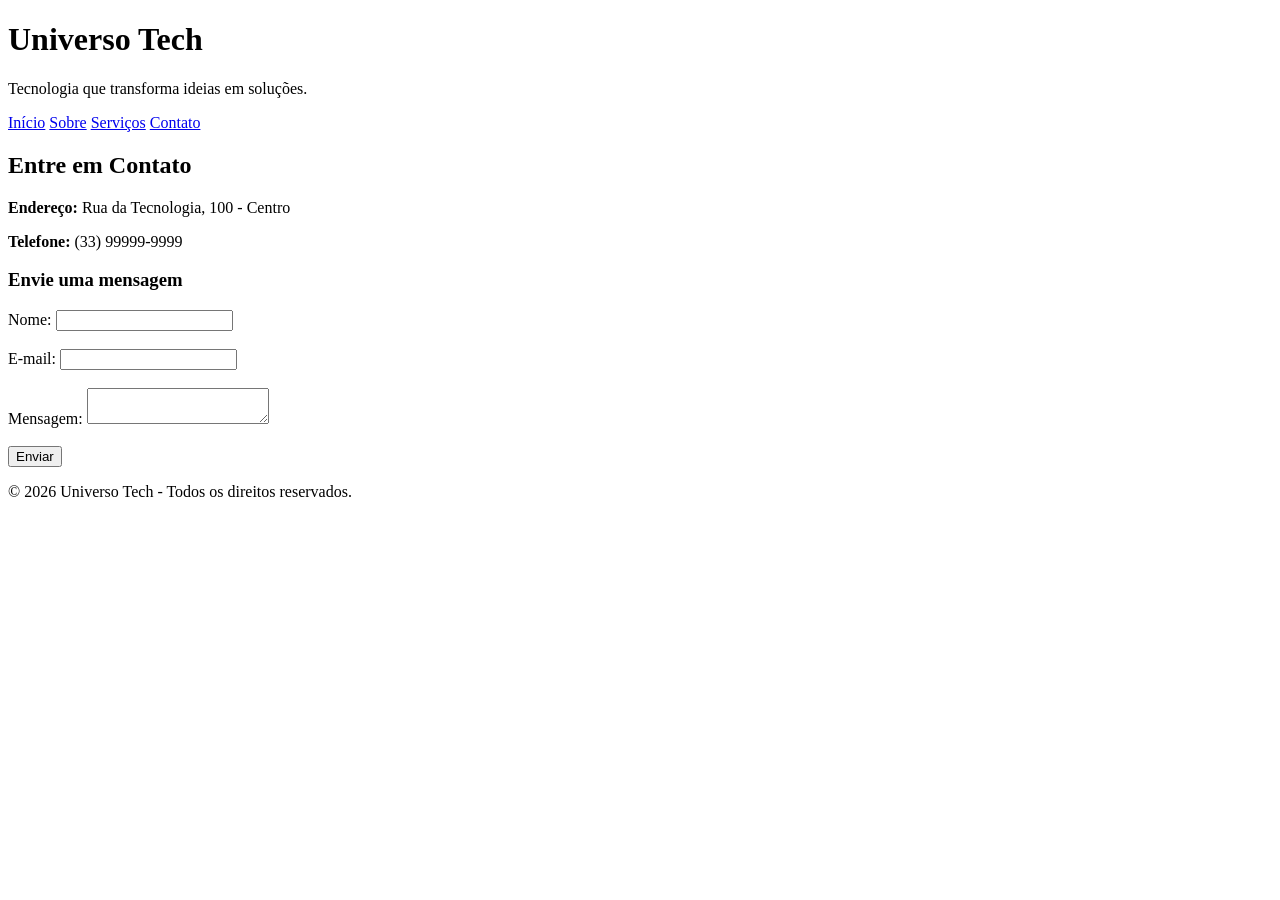
==== contato.html @ 213fb128 "Create contato.html" ====
<!DOCTYPE html>
<html lang="pt-BR">
<head>
    <meta charset="UTF-8">
    <meta name="viewport" content="width=device-width, initial-scale=1.0">
    <title>Contato - Universo Tech</title>
</head>

<body>

    <header>
        <h1>Universo Tech</h1>
        <p>Tecnologia que transforma ideias em soluções.</p>
    </header>

    <nav>
        <a href="index.html">Início</a>
        <a href="sobre.html">Sobre</a>
        <a href="servicos.html">Serviços</a>
        <a href="contato.html">Contato</a>
    </nav>

    <main>
        <h2>Entre em Contato</h2>

        <p><strong>Endereço:</strong> Rua da Tecnologia, 100 - Centro</p>
        <p><strong>Telefone:</strong> (33) 99999-9999</p>

        <h3>Envie uma mensagem</h3>

        <form>
            <label for="nome">Nome:</label>
            <input type="text" id="nome" name="nome">

            <br><br>

            <label for="email">E-mail:</label>
            <input type="email" id="email" name="email">

            <br><br>

            <label for="mensagem">Mensagem:</label>
            <textarea id="mensagem" name="mensagem"></textarea>

            <br><br>

            <button type="submit">Enviar</button>
        </form>
    </main>

    <footer>
        <p>&copy; 2026 Universo Tech - Todos os direitos reservados.</p>
    </footer>

</body>
</html>
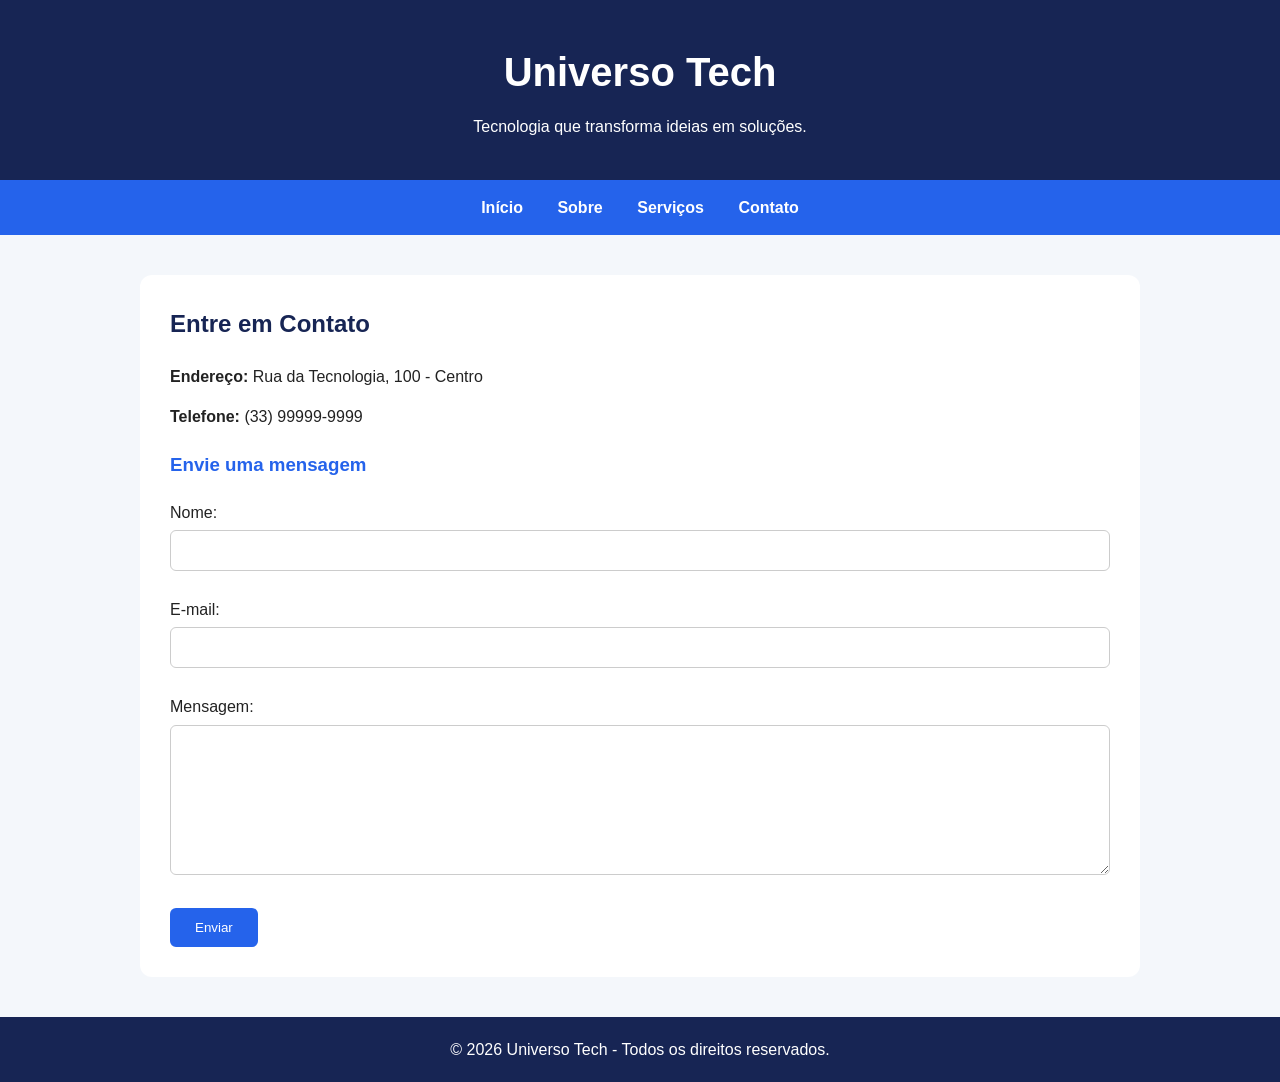
==== commit 85828e96: "Update contato.html" ====
--- a/contato.html
+++ b/contato.html
@@ -3,6 +3,7 @@
 <head>
     <meta charset="UTF-8">
     <meta name="viewport" content="width=device-width, initial-scale=1.0">
+    <link rel="stylesheet" href="css/estilo.css">
     <title>Contato - Universo Tech</title>
 </head>
 
--- a/css/estilo.css
+++ b/css/estilo.css
@@ -0,0 +1,117 @@
+* {
+    margin: 0;
+    padding: 0;
+    box-sizing: border-box;
+}
+
+body {
+    font-family: Arial, sans-serif;
+    background-color: #f4f7fb;
+    color: #222;
+    line-height: 1.6;
+}
+
+header {
+    background-color: #172554;
+    color: white;
+    text-align: center;
+    padding: 40px 20px;
+}
+
+header h1 {
+    font-size: 40px;
+    margin-bottom: 10px;
+}
+
+nav {
+    background-color: #2563eb;
+    text-align: center;
+    padding: 15px;
+}
+
+nav a {
+    color: white;
+    text-decoration: none;
+    margin: 0 15px;
+    font-weight: bold;
+}
+
+nav a:hover {
+    color: #bfdbfe;
+}
+
+main {
+    max-width: 1000px;
+    margin: 40px auto;
+    padding: 30px;
+    background-color: white;
+    border-radius: 12px;
+}
+
+main h2 {
+    color: #172554;
+    margin-bottom: 20px;
+}
+
+main h3 {
+    color: #2563eb;
+    margin-top: 20px;
+}
+
+main p {
+    margin-bottom: 15px;
+}
+
+form {
+    margin-top: 20px;
+}
+
+input,
+textarea {
+    width: 100%;
+    padding: 12px;
+    margin-top: 5px;
+    border: 1px solid #ccc;
+    border-radius: 6px;
+}
+
+textarea {
+    height: 150px;
+}
+
+button {
+    background-color: #2563eb;
+    color: white;
+    border: none;
+    padding: 12px 25px;
+    border-radius: 6px;
+    cursor: pointer;
+}
+
+button:hover {
+    background-color: #172554;
+}
+
+footer {
+    background-color: #172554;
+    color: white;
+    text-align: center;
+    padding: 20px;
+    margin-top: 40px;
+}
+
+@media (max-width: 600px) {
+    header h1 {
+        font-size: 30px;
+    }
+
+    nav a {
+        display: block;
+        margin: 10px;
+    }
+
+    main {
+        margin: 20px;
+        padding: 20px;
+    }
+}
